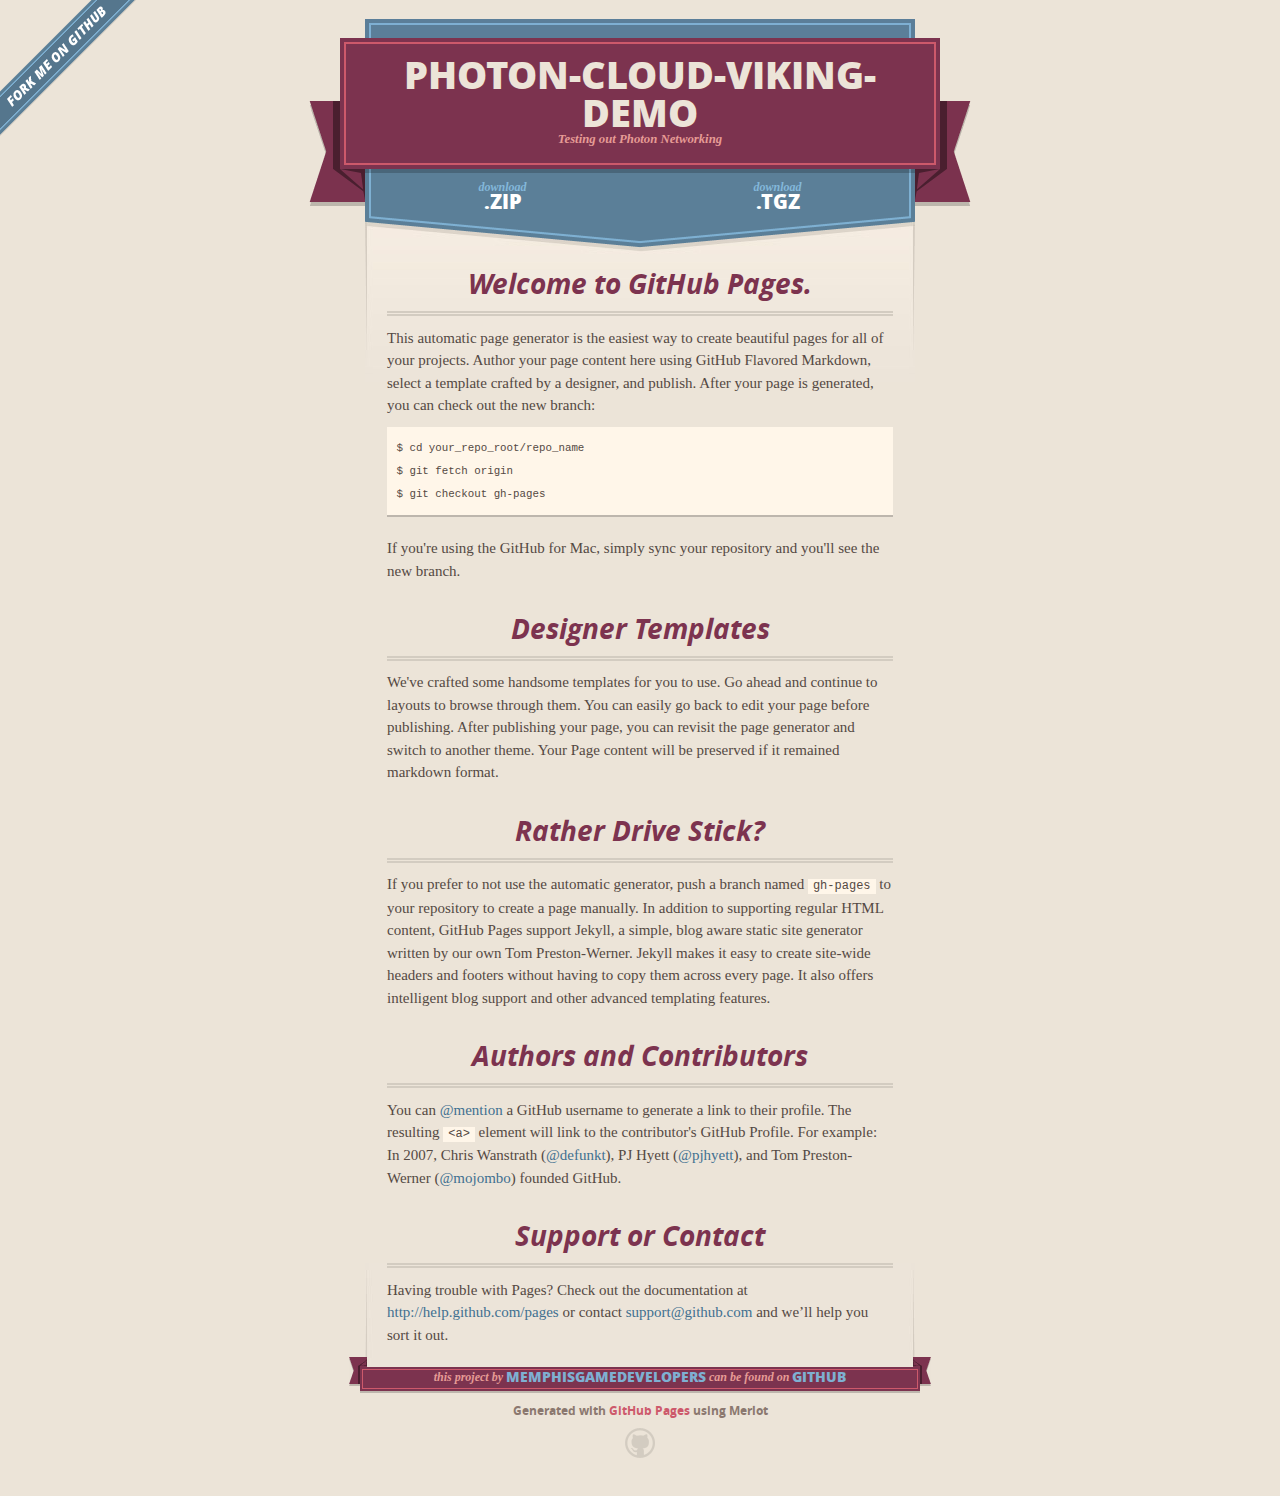
==== index.html @ 6aa8d36a "Create gh-pages branch via GitHub" ====
<!DOCTYPE html>
<html>
  <head>
    <meta charset='utf-8'>
    <meta http-equiv="X-UA-Compatible" content="chrome=1">
    <meta name="viewport" content="width=640" />

    <link rel="stylesheet" href="stylesheets/core.css" media="screen"/>
    <link rel="stylesheet" href="stylesheets/mobile.css" media="handheld, only screen and (max-device-width:640px)"/>
    <link rel="stylesheet" href="stylesheets/pygment_trac.css"/>

    <script type="text/javascript" src="javascripts/modernizr.js"></script>
    <script type="text/javascript" src="https://ajax.googleapis.com/ajax/libs/jquery/1.7.1/jquery.min.js"></script>
    <script type="text/javascript" src="javascripts/headsmart.min.js"></script>
    <script type="text/javascript">
      $(document).ready(function () {
        $('#main_content').headsmart()
      })
    </script>
    <title>Photon-cloud-viking-demo by MemphisGameDevelopers</title>
  </head>

  <body>
    <a id="forkme_banner" href="https://github.com/MemphisGameDevelopers/Photon-Cloud-Viking-Demo">View on GitHub</a>
    <div class="shell">

      <header>
        <span class="ribbon-outer">
          <span class="ribbon-inner">
            <h1>Photon-cloud-viking-demo</h1>
            <h2>Testing out Photon Networking</h2>
          </span>
          <span class="left-tail"></span>
          <span class="right-tail"></span>
        </span>
      </header>

      <section id="downloads">
        <span class="inner">
          <a href="https://github.com/MemphisGameDevelopers/Photon-Cloud-Viking-Demo/zipball/master" class="zip"><em>download</em> .ZIP</a><a href="https://github.com/MemphisGameDevelopers/Photon-Cloud-Viking-Demo/tarball/master" class="tgz"><em>download</em> .TGZ</a>
        </span>
      </section>


      <span class="banner-fix"></span>


      <section id="main_content">
        <h3>
<a name="welcome-to-github-pages" class="anchor" href="#welcome-to-github-pages"><span class="octicon octicon-link"></span></a>Welcome to GitHub Pages.</h3>

<p>This automatic page generator is the easiest way to create beautiful pages for all of your projects. Author your page content here using GitHub Flavored Markdown, select a template crafted by a designer, and publish. After your page is generated, you can check out the new branch:</p>

<pre><code>$ cd your_repo_root/repo_name
$ git fetch origin
$ git checkout gh-pages
</code></pre>

<p>If you're using the GitHub for Mac, simply sync your repository and you'll see the new branch.</p>

<h3>
<a name="designer-templates" class="anchor" href="#designer-templates"><span class="octicon octicon-link"></span></a>Designer Templates</h3>

<p>We've crafted some handsome templates for you to use. Go ahead and continue to layouts to browse through them. You can easily go back to edit your page before publishing. After publishing your page, you can revisit the page generator and switch to another theme. Your Page content will be preserved if it remained markdown format.</p>

<h3>
<a name="rather-drive-stick" class="anchor" href="#rather-drive-stick"><span class="octicon octicon-link"></span></a>Rather Drive Stick?</h3>

<p>If you prefer to not use the automatic generator, push a branch named <code>gh-pages</code> to your repository to create a page manually. In addition to supporting regular HTML content, GitHub Pages support Jekyll, a simple, blog aware static site generator written by our own Tom Preston-Werner. Jekyll makes it easy to create site-wide headers and footers without having to copy them across every page. It also offers intelligent blog support and other advanced templating features.</p>

<h3>
<a name="authors-and-contributors" class="anchor" href="#authors-and-contributors"><span class="octicon octicon-link"></span></a>Authors and Contributors</h3>

<p>You can <a href="https://github.com/blog/821" class="user-mention">@mention</a> a GitHub username to generate a link to their profile. The resulting <code>&lt;a&gt;</code> element will link to the contributor's GitHub Profile. For example: In 2007, Chris Wanstrath (<a href="https://github.com/defunkt" class="user-mention">@defunkt</a>), PJ Hyett (<a href="https://github.com/pjhyett" class="user-mention">@pjhyett</a>), and Tom Preston-Werner (<a href="https://github.com/mojombo" class="user-mention">@mojombo</a>) founded GitHub.</p>

<h3>
<a name="support-or-contact" class="anchor" href="#support-or-contact"><span class="octicon octicon-link"></span></a>Support or Contact</h3>

<p>Having trouble with Pages? Check out the documentation at <a href="http://help.github.com/pages">http://help.github.com/pages</a> or contact <a href="mailto:support@github.com">support@github.com</a> and we’ll help you sort it out.</p>
      </section>

      <footer>
        <span class="ribbon-outer">
          <span class="ribbon-inner">
            <p>this project by <a href="https://github.com/MemphisGameDevelopers">MemphisGameDevelopers</a> can be found on <a href="https://github.com/MemphisGameDevelopers/Photon-Cloud-Viking-Demo">GitHub</a></p>
          </span>
          <span class="left-tail"></span>
          <span class="right-tail"></span>
        </span>
        <p>Generated with <a href="http://pages.github.com">GitHub Pages</a> using Merlot</p>
        <span class="octocat"></span>
      </footer>

    </div>

    
  </body>
</html>
---- stylesheets/core.css ----
@import url("screen.css");
@import url("non-screen.css") handheld;
@import url("non-screen.css") only screen and (max-device-width:640px);
---- stylesheets/mobile.css ----
/* Generated by Font Squirrel (http://www.fontsquirrel.com) on February 9, 2012 */


@font-face {
  font-family: 'Open Sans';
  src: url('../fonts/opensans-regular-webfont.eot');
  src: url('../fonts/opensans-regular-webfont.eot?#iefix') format('embedded-opentype'),
       url('../fonts/opensans-regular-webfont.woff') format('woff'),
       url('../fonts/opensans-regular-webfont.ttf') format('truetype'),
       url('../fonts/opensans-regular-webfont.svg#OpenSansRegular') format('svg');
  font-weight: normal;
  font-style: normal;
}

@font-face {
  font-family: 'Open Sans';
  src: url('../fonts/opensans-italic-webfont.eot');
  src: url('../fonts/opensans-italic-webfont.eot?#iefix') format('embedded-opentype'),
       url('../fonts/opensans-italic-webfont.woff') format('woff'),
       url('../fonts/opensans-italic-webfont.ttf') format('truetype'),
       url('../fonts/opensans-italic-webfont.svg#OpenSansItalic') format('svg');
  font-weight: normal;
  font-style: italic;
}

@font-face {
  font-family: 'Open Sans';
  src: url('../fonts/opensans-bold-webfont.eot');
  src: url('../fonts/opensans-bold-webfont.eot?#iefix') format('embedded-opentype'),
       url('../fonts/opensans-bold-webfont.woff') format('woff'),
       url('../fonts/opensans-bold-webfont.ttf') format('truetype'),
       url('../fonts/opensans-bold-webfont.svg#OpenSansBold') format('svg');
  font-weight: bold;
  font-style: normal;
}

@font-face {
  font-family: 'Open Sans';
  src: url('../fonts/opensans-bolditalic-webfont.eot');
  src: url('../fonts/opensans-bolditalic-webfont.eot?#iefix') format('embedded-opentype'),
       url('../fonts/opensans-bolditalic-webfont.woff') format('woff'),
       url('../fonts/opensans-bolditalic-webfont.ttf') format('truetype'),
       url('../fonts/opensans-bolditalic-webfont.svg#OpenSansBoldItalic') format('svg');
  font-weight: bold;
  font-style: italic;
}

@font-face {
  font-family: 'Open Sans';
  src: url('../fonts/opensans-extrabold-webfont.eot');
  src: url('../fonts/opensans-extrabold-webfont.eot?#iefix') format('embedded-opentype'),
       url('../fonts/opensans-extrabold-webfont.woff') format('woff'),
       url('../fonts/opensans-extrabold-webfont.ttf') format('truetype'),
       url('../fonts/opensans-extrabold-webfont.svg#OpenSansExtrabold') format('svg');
  font-weight: bolder;
  font-style: normal;
}


/* http://meyerweb.com/eric/tools/css/reset/ 
   v2.0 | 20110126
   License: none (public domain)
*/

html, body, div, span, applet, object, iframe,
h1, h2, h3, h4, h5, h6, p, blockquote, pre,
a, abbr, acronym, address, big, cite, code,
del, dfn, em, img, ins, kbd, q, s, samp,
small, strike, strong, sub, sup, tt, var,
b, u, i, center,
dl, dt, dd, ol, ul, li,
fieldset, form, label, legend,
table, caption, tbody, tfoot, thead, tr, th, td,
article, aside, canvas, details, embed, 
figure, figcaption, footer, header, hgroup, 
menu, nav, output, ruby, section, summary,
time, mark, audio, video {
  margin: 0;
  padding: 0;
  border: 0;
  font-size: 100%;
  font: inherit;
  vertical-align: baseline;
}
/* HTML5 display-role reset for older browsers */
article, aside, details, figcaption, figure, 
footer, header, hgroup, menu, nav, section {
  display: block;
}
body {
  line-height: 1;
}
ol, ul {
  list-style: none;
}
blockquote, q {
  quotes: none;
}
blockquote:before, blockquote:after,
q:before, q:after {
  content: '';
  content: none;
}
table {
  border-collapse: collapse;
  border-spacing: 0;
}

header, footer, section {
  display: block;
  position: relative;
}

/* STYLES */

div.shell {
  display: block;
  width: 640px;
  margin: 0 auto;
}

a#forkme_banner {
  display: none;
}

/* header */

header {
  position: relative;
  z-index: 2;
  margin: 0;
  max-width: 640px;
  top: 51px;
}

header span.ribbon-inner {
  position: relative;
  display: block;
  background-color: #cd596b;
  border: 8px solid #7c334f;
  padding: 6px;
  z-index: 1;
}

header span.left-tail, header span.right-tail {
  position: relative;
  display: block;
  width: 19px;
  height: 10px;
  background: transparent url(../images/ribbon-tail-sprite-2x.png) 0 0 no-repeat;
  position: absolute;
  bottom: -10px;
  z-index: 0;
}

header span.left-tail {
  background-position: 0 0;
  left: 0;
}

header span.right-tail {
  background-position: -19px 0;
  right: 0;
}

header h1 {
  background-color: #7c334f;
  font-size: 2em;
  font-weight: bolder;
  font-style: normal;
  text-transform: uppercase;
  color: #ece4d8;
  text-align: center;
  line-height:1;  
  padding: 14px 20px 0;
}

header h2 {
  background-color: #7c334f;
  font: bold italic .85em/1.5 Georgia, Times, “Times New Roman”, serif;
  color: #e69b95;
  padding-bottom: 14px;
  margin-top: -3px;
  text-align: center;
}

section#downloads {
  position: relative;
  display: block;
  height: 171px;
  width: 602px;
  padding-bottom: 150px;
  margin: 51px auto -250px;
  z-index: 1;
  background: transparent url(../images/shield.png) center 0 no-repeat;
}

section#downloads a {
  display: none;
}

span.banner-fix {
  background: transparent url(../images/shield-fallback.png) center top no-repeat;
  display: block;
  height: 31px;
  position: absolute;
  width: 640px;
  top: 20px;

}

section#main_content {
  z-index: 2;
  padding: 20px 40px 0;
  min-height:185px;
}

/* footer */

footer {
  background: none;
  padding-top: 104px;
  margin: -94px auto 40px;
  max-width:640px;
  text-align: center;
}

footer span.ribbon-outer {
  display: block;
  position: relative;
  border-bottom: 2px solid #bdb6ad;
}

footer span.ribbon-inner {
  position: relative;
  display: block;
  background-color: #cd596b;
  border: 8px solid #7c334f;
  padding: 6px;
  z-index: 1;
}

footer p {
  font-family: 'Open Sans', sans-serif;
  font-weight: bold;
  font-size: .6em;
  color: #8b786f;
}

footer a {
  color: #cd596b;
}

footer span.ribbon-inner p {
  background-color: #7c334f;
  margin: 0;
  color: #e69b95;
  font: bold italic 22px/1 Georgia, Times, “Times New Roman”, serif;
  height: auto;
  line-height: 1.1;
  padding: 20px 0px 10px;
}

footer span.ribbon-inner a {
  display: block;
  position: relative;
  bottom: 0;
  color: #7eb0d2;
  font-family: 'Open Sans', sans-serif;
  text-transform: uppercase;
  font-style: normal;
  font-weight: bolder;
  font-size: 38px;
  padding-bottom: 10px;
}

footer span.ribbon-inner a:hover {
  color: #7eb0d2;
}

footer span.left-tail, footer span.right-tail {
  position: relative;
  display: block;
  width: 23px;
  height: 126px;
  background: transparent url(../images/small-ribbon-tail-sprite-2x.png) 0 0 no-repeat;
  position: absolute;
  top: -126px;
  z-index: 0;
}

footer span.left-tail {
  background-position: 0 0;
  left: 0;
}

footer span.right-tail {
  background-position: -23px 0;
  right: 0;
}

footer span.octocat {
  background: transparent url(../images/octocat-2x.png) 0 0 no-repeat;
  display: block;
  width: 60px;
  height: 60px;
  margin: 20px auto 0;}

/* content */

body {
  background: #ece4d8;
  font: normal normal 30px/1.5 Georgia, Palatino,” Palatino Linotype”, Times, “Times New Roman”, serif;
  color: #544943;
  -webkit-font-smoothing: antialiased;
}

a, a:hover {
  color: #417090;
}

a {
  text-decoration: none;
}

a:hover {
  text-decoration: underline;
}

h1,h2,h3,h4,h5,h6 {
  font-family: 'Open Sans', sans-serif;
  font-weight: bold;
}

p {
  margin: .7em 0 0;
}

strong {
  font-weight: bold;
}

em {
  font-style: italic;
}

ol {
  margin: .7em 0;
  list-style-type: decimal;
  padding-left: 1.35em;
}

ul {
  margin: .7em 0;
  padding-left: 1.35em;
}

ul li {
  padding-left: 20px;
  background: transparent url(../images/chevron-2x.png) left 15px no-repeat;
}

blockquote {
  font-family: 'Open Sans', sans-serif;
  margin: 20px 0;
  color: #8b786f;
  padding-left: 1.35em;
  background: transparent url('../images/blockquote-gfx-2x.png') 0 8px no-repeat;
}

img {
  -webkit-box-shadow: 0px 4px 0px #bdb6ad;
  -moz-box-shadow: 0px 4px 0px #bdb6ad;
  box-shadow: 0px 4px 0px #bdb6ad;
  border: 4px solid #fff6e9;
  max-width: 556px;
}

hr {
  border: none;
  outline: none;
  height: 42px;
  background: transparent url('../images/hr-2x.jpg') center center repeat-x;
  margin: 0 0 20px;
}

code {
  background: #fff6e9;
  font: normal normal .9em/1.7 "Lucida Sans Typewriter", "Lucida Console", Monaco, "Bitstream Vera Sans Mono", monospace;
  padding: 0 5px 1px;
}

pre {
  margin: 10px 0 20px;
  padding: .7em;
  background: #fff6e9;
  border-bottom: 4px solid #bdb6ad;
  font: normal normal .9em/1.7 "Lucida Sans Typewriter", "Lucida Console", Monaco, "Bitstream Vera Sans Mono", monospace;
  overflow: auto;
}

table {
  background: #fff6e9;
  display: table;
  width: 100%;
  border-collapse: separate;
  border-bottom: 4px solid #bdb6ad;
  margin: 10px 0;
}

tr {
  display: table-row;
}

th {
  display: table-cell;
  padding: 2px 10px;
  border: solid #ece4d8;
  border-width: 0 4px 4px 0;
  color: #cd596b;
  font-family: 'Open Sans', sans-serif;
  font-weight: bold;
  font-size: .85em;
}

td {
  display: table-cell;
  padding: 0 .7em;
  border: solid #ece4d8;
  border-width: 0 4px 4px 0;
}

td:last-child, th:last-child {
  border-right: none;
}

tr:last-child td {
  border-bottom: none;
}

dl {
  margin: .7em 0 20px;
}

dt {
  font-family: 'Open Sans', sans-serif;
  font-weight: bold;
}

dd {
  padding-left: 1.35em;
}

dd p:first-child {
  margin-top: 0;
}

/* Content based headers */

#main_content > .header-level-1:first-child,
#main_content > .header-level-2:first-child,
#main_content > .header-level-3:first-child,
#main_content > .header-level-4:first-child,
#main_content > .header-level-5:first-child,
#main_content > .header-level-6:first-child {
  margin-top: 0;
}

.header-level-1 {
  font-size: 1.85em;
  border-bottom: .2em double #d3ccc1;
  color: #7c334f;
  text-align: center;
  font-style: italic;
  margin: 1.1em 0 .38em;
  line-height: 1.2;
  padding-bottom: 10px
}

.header-level-2 {
  font-size: 1.58em;
  color: #7c334f;
  margin: .95em 0 .5em;
  border-bottom: .1em solid #D3CCC1;
  line-height: 1.2;
  padding-bottom: 10px
}

.header-level-3 {
  margin: 20px 0 10px;
  font-size: 1.45em;
}

.header-level-4 {
  margin: .6em 0;
  font-size: 1.2em;
  color: #cd596b;
}

.header-level-5 {
  margin: .7em 0;
  font-size: 1em;
  color: #8b786f;
}

.header-level-6 {
  margin: .8em 0;
  font-size: .85em;
  font-style: italic;
}
---- stylesheets/pygment_trac.css ----
.highlight  { background: #ffffff; }
.highlight .c { color: #999988; font-style: italic } /* Comment */
.highlight .err { color: #a61717; background-color: #e3d2d2 } /* Error */
.highlight .k { font-weight: bold } /* Keyword */
.highlight .o { font-weight: bold } /* Operator */
.highlight .cm { color: #999988; font-style: italic } /* Comment.Multiline */
.highlight .cp { color: #999999; font-weight: bold } /* Comment.Preproc */
.highlight .c1 { color: #999988; font-style: italic } /* Comment.Single */
.highlight .cs { color: #999999; font-weight: bold; font-style: italic } /* Comment.Special */
.highlight .gd { color: #000000; background-color: #ffdddd } /* Generic.Deleted */
.highlight .gd .x { color: #000000; background-color: #ffaaaa } /* Generic.Deleted.Specific */
.highlight .ge { font-style: italic } /* Generic.Emph */
.highlight .gr { color: #aa0000 } /* Generic.Error */
.highlight .gh { color: #999999 } /* Generic.Heading */
.highlight .gi { color: #000000; background-color: #ddffdd } /* Generic.Inserted */
.highlight .gi .x { color: #000000; background-color: #aaffaa } /* Generic.Inserted.Specific */
.highlight .go { color: #888888 } /* Generic.Output */
.highlight .gp { color: #555555 } /* Generic.Prompt */
.highlight .gs { font-weight: bold } /* Generic.Strong */
.highlight .gu { color: #800080; font-weight: bold; } /* Generic.Subheading */
.highlight .gt { color: #aa0000 } /* Generic.Traceback */
.highlight .kc { font-weight: bold } /* Keyword.Constant */
.highlight .kd { font-weight: bold } /* Keyword.Declaration */
.highlight .kn { font-weight: bold } /* Keyword.Namespace */
.highlight .kp { font-weight: bold } /* Keyword.Pseudo */
.highlight .kr { font-weight: bold } /* Keyword.Reserved */
.highlight .kt { color: #445588; font-weight: bold } /* Keyword.Type */
.highlight .m { color: #009999 } /* Literal.Number */
.highlight .s { color: #d14 } /* Literal.String */
.highlight .na { color: #008080 } /* Name.Attribute */
.highlight .nb { color: #0086B3 } /* Name.Builtin */
.highlight .nc { color: #445588; font-weight: bold } /* Name.Class */
.highlight .no { color: #008080 } /* Name.Constant */
.highlight .ni { color: #800080 } /* Name.Entity */
.highlight .ne { color: #990000; font-weight: bold } /* Name.Exception */
.highlight .nf { color: #990000; font-weight: bold } /* Name.Function */
.highlight .nn { color: #555555 } /* Name.Namespace */
.highlight .nt { color: #000080 } /* Name.Tag */
.highlight .nv { color: #008080 } /* Name.Variable */
.highlight .ow { font-weight: bold } /* Operator.Word */
.highlight .w { color: #bbbbbb } /* Text.Whitespace */
.highlight .mf { color: #009999 } /* Literal.Number.Float */
.highlight .mh { color: #009999 } /* Literal.Number.Hex */
.highlight .mi { color: #009999 } /* Literal.Number.Integer */
.highlight .mo { color: #009999 } /* Literal.Number.Oct */
.highlight .sb { color: #d14 } /* Literal.String.Backtick */
.highlight .sc { color: #d14 } /* Literal.String.Char */
.highlight .sd { color: #d14 } /* Literal.String.Doc */
.highlight .s2 { color: #d14 } /* Literal.String.Double */
.highlight .se { color: #d14 } /* Literal.String.Escape */
.highlight .sh { color: #d14 } /* Literal.String.Heredoc */
.highlight .si { color: #d14 } /* Literal.String.Interpol */
.highlight .sx { color: #d14 } /* Literal.String.Other */
.highlight .sr { color: #009926 } /* Literal.String.Regex */
.highlight .s1 { color: #d14 } /* Literal.String.Single */
.highlight .ss { color: #990073 } /* Literal.String.Symbol */
.highlight .bp { color: #999999 } /* Name.Builtin.Pseudo */
.highlight .vc { color: #008080 } /* Name.Variable.Class */
.highlight .vg { color: #008080 } /* Name.Variable.Global */
.highlight .vi { color: #008080 } /* Name.Variable.Instance */
.highlight .il { color: #009999 } /* Literal.Number.Integer.Long */

.type-csharp .highlight .k { color: #0000FF }
.type-csharp .highlight .kt { color: #0000FF }
.type-csharp .highlight .nf { color: #000000; font-weight: normal }
.type-csharp .highlight .nc { color: #2B91AF }
.type-csharp .highlight .nn { color: #000000 }
.type-csharp .highlight .s { color: #A31515 }
.type-csharp .highlight .sc { color: #A31515 }
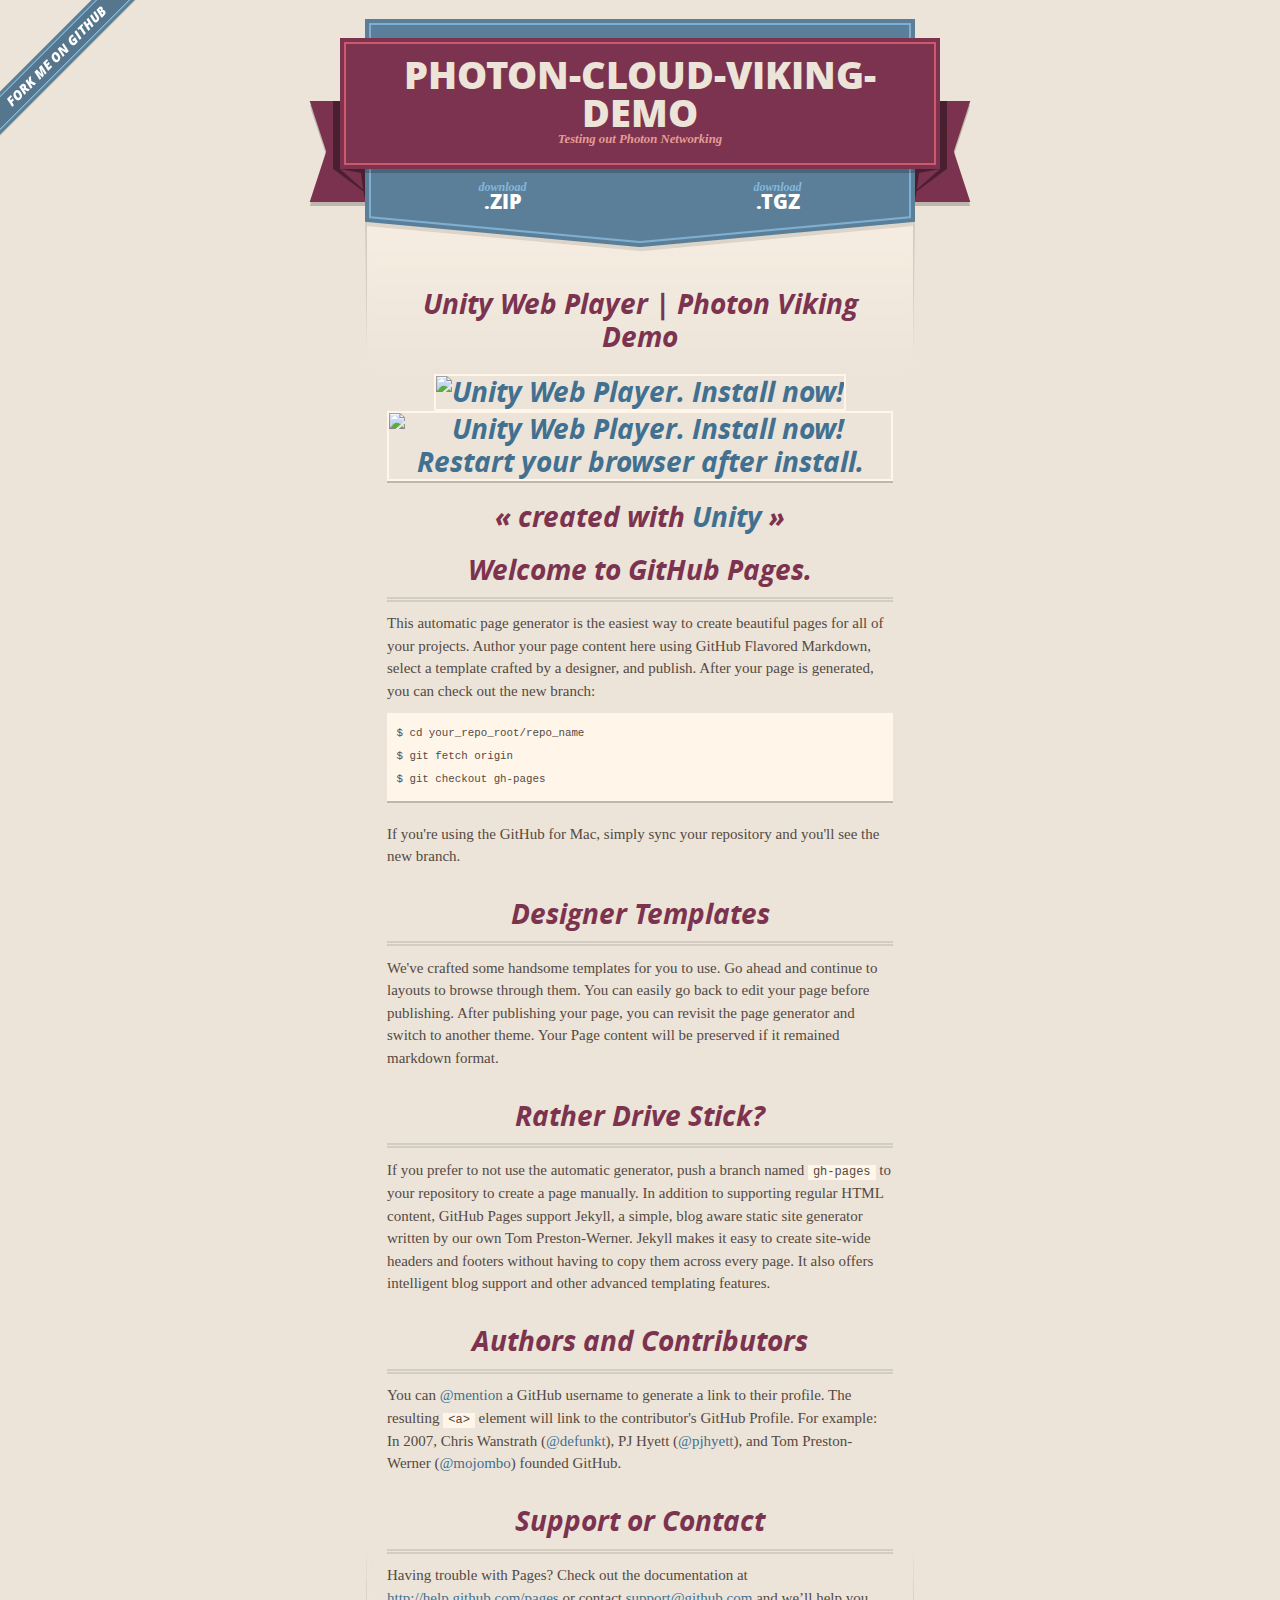
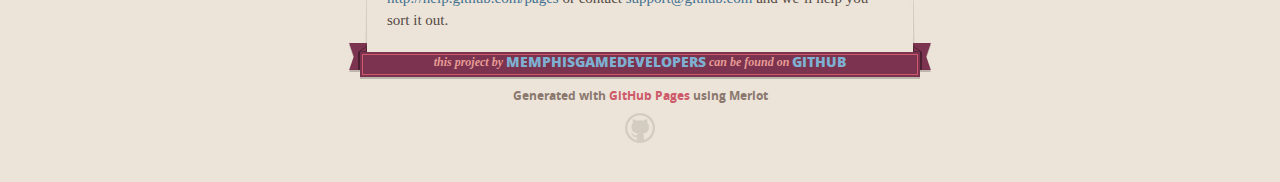
==== commit 6ef42b07: "Updated index.html to include Unity Webplayer of Viking Demo" ====
--- a/index.html
+++ b/index.html
@@ -17,6 +17,54 @@
         $('#main_content').headsmart()
       })
     </script>
+    		<script type="text/javascript">
+		<!--
+			var config = {
+				width: 960, 
+				height: 600,
+				params: { enableDebugging:"0" }
+				
+			};
+			var u = new UnityObject2(config);
+
+			jQuery(function() {
+
+				var $missingScreen = jQuery("#unityPlayer").find(".missing");
+				var $brokenScreen = jQuery("#unityPlayer").find(".broken");
+				$missingScreen.hide();
+				$brokenScreen.hide();
+				
+				u.observeProgress(function (progress) {
+					switch(progress.pluginStatus) {
+						case "broken":
+							$brokenScreen.find("a").click(function (e) {
+								e.stopPropagation();
+								e.preventDefault();
+								u.installPlugin();
+								return false;
+							});
+							$brokenScreen.show();
+						break;
+						case "missing":
+							$missingScreen.find("a").click(function (e) {
+								e.stopPropagation();
+								e.preventDefault();
+								u.installPlugin();
+								return false;
+							});
+							$missingScreen.show();
+						break;
+						case "installed":
+							$missingScreen.remove();
+						break;
+						case "first":
+						break;
+					}
+				});
+				u.initPlugin(jQuery("#unityPlayer")[0], "/webplayer/webplayer.unity3d");
+			});
+		-->
+		</script>
     <title>Photon-cloud-viking-demo by MemphisGameDevelopers</title>
   </head>
 
@@ -47,6 +95,23 @@
 
       <section id="main_content">
         <h3>
+        
+        <p class="header"><span>Unity Web Player | </span>Photon Viking Demo</p>
+		<div class="content">
+			<div id="unityPlayer">
+				<div class="missing">
+					<a href="http://unity3d.com/webplayer/" title="Unity Web Player. Install now!">
+						<img alt="Unity Web Player. Install now!" src="http://webplayer.unity3d.com/installation/getunity.png" width="193" height="63" />
+					</a>
+				</div>
+				<div class="broken">
+					<a href="http://unity3d.com/webplayer/" title="Unity Web Player. Install now! Restart your browser after install.">
+						<img alt="Unity Web Player. Install now! Restart your browser after install." src="http://webplayer.unity3d.com/installation/getunityrestart.png" width="193" height="63" />
+					</a>
+				</div>
+			</div>
+		</div>
+		<p class="footer">&laquo; created with <a href="http://unity3d.com/unity/" title="Go to unity3d.com">Unity</a> &raquo;</p>
 <a name="welcome-to-github-pages" class="anchor" href="#welcome-to-github-pages"><span class="octicon octicon-link"></span></a>Welcome to GitHub Pages.</h3>
 
 <p>This automatic page generator is the easiest way to create beautiful pages for all of your projects. Author your page content here using GitHub Flavored Markdown, select a template crafted by a designer, and publish. After your page is generated, you can check out the new branch:</p>
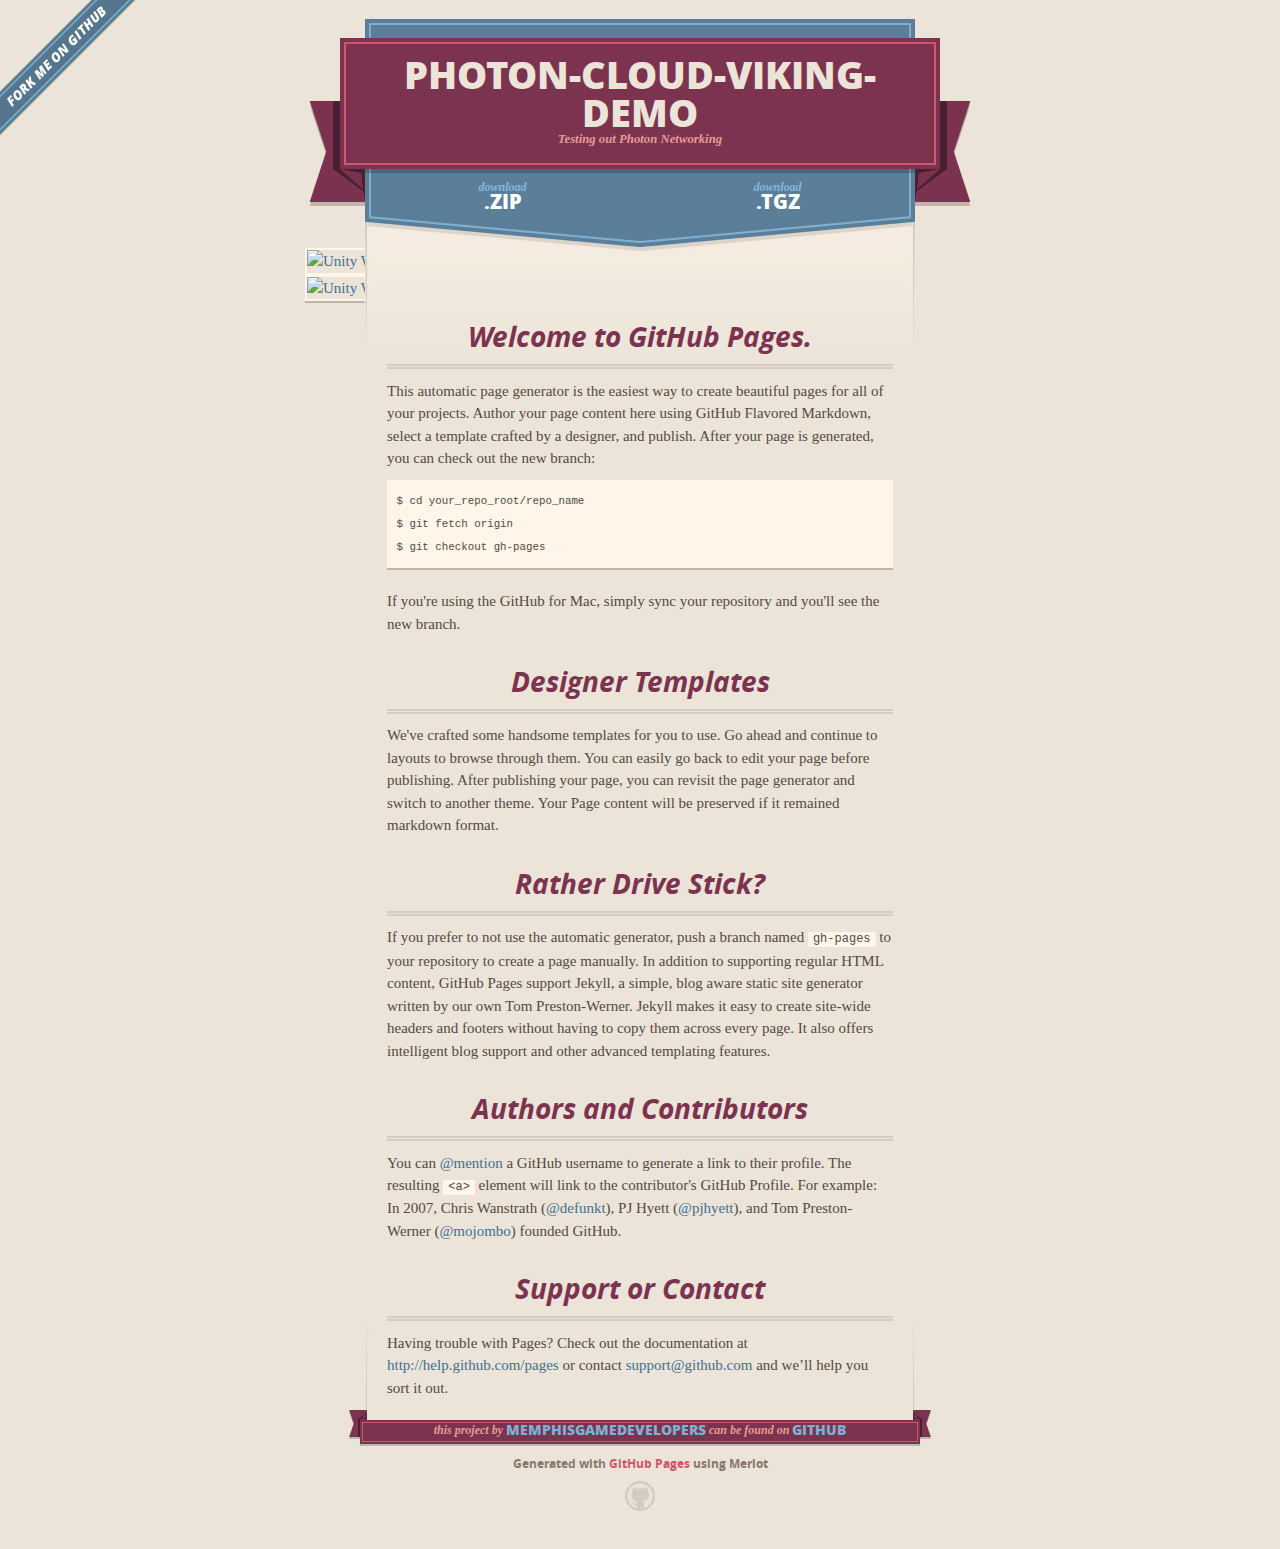
==== commit 187fa289: "Fixed webplayer" ====
--- a/index.html
+++ b/index.html
@@ -17,7 +17,16 @@
         $('#main_content').headsmart()
       })
     </script>
-    		<script type="text/javascript">
+    <script type='text/javascript' src='https://ssl-webplayer.unity3d.com/download_webplayer-3.x/3.0/uo/jquery.min.js'></script>
+    <script type="text/javascript">
+    <!--
+     	var unityObjectUrl = "http://webplayer.unity3d.com/download_webplayer-3.x/3.0/uo/UnityObject2.js";
+	if (document.location.protocol == 'https:')
+		unityObjectUrl = unityObjectUrl.replace("http://", "https://ssl-");
+	document.write('<script type="text\/javascript" src="' + unityObjectUrl + '"><\/script>');
+    -->
+    </script>
+    <script type="text/javascript">
 		<!--
 			var config = {
 				width: 960, 
@@ -61,7 +70,7 @@
 						break;
 					}
 				});
-				u.initPlugin(jQuery("#unityPlayer")[0], "/webplayer/webplayer.unity3d");
+				u.initPlugin(jQuery("#unityPlayer")[0], "webplayer/webplayer.unity3d");
 			});
 		-->
 		</script>
@@ -92,11 +101,8 @@
 
       <span class="banner-fix"></span>
 
-
-      <section id="main_content">
-        <h3>
-        
-        <p class="header"><span>Unity Web Player | </span>Photon Viking Demo</p>
+       <section id="webplayer">
+    
 		<div class="content">
 			<div id="unityPlayer">
 				<div class="missing">
@@ -111,7 +117,9 @@
 				</div>
 			</div>
 		</div>
-		<p class="footer">&laquo; created with <a href="http://unity3d.com/unity/" title="Go to unity3d.com">Unity</a> &raquo;</p>
+        </section>
+	<section id="main_content">
+        <h3>
 <a name="welcome-to-github-pages" class="anchor" href="#welcome-to-github-pages"><span class="octicon octicon-link"></span></a>Welcome to GitHub Pages.</h3>
 
 <p>This automatic page generator is the easiest way to create beautiful pages for all of your projects. Author your page content here using GitHub Flavored Markdown, select a template crafted by a designer, and publish. After your page is generated, you can check out the new branch:</p>
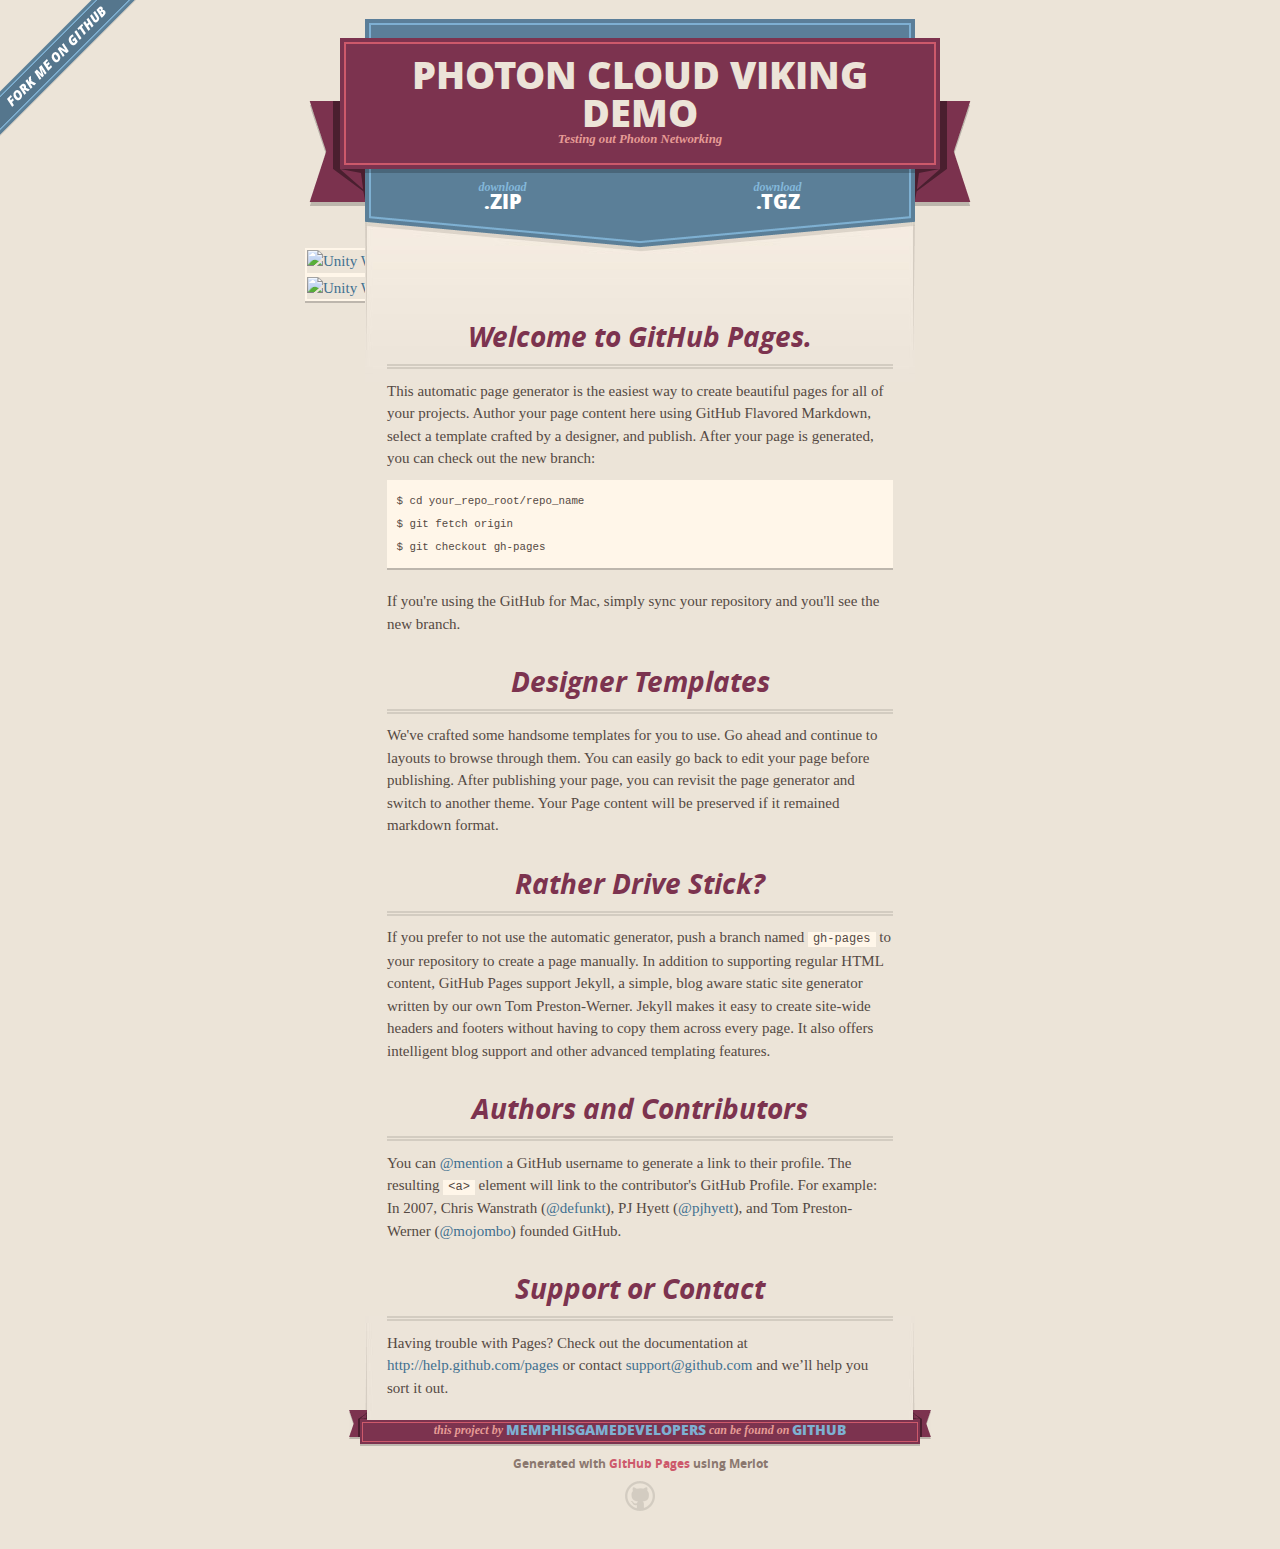
==== commit 54c61449: "adjusting page header" ====
--- a/index.html
+++ b/index.html
@@ -84,7 +84,7 @@
       <header>
         <span class="ribbon-outer">
           <span class="ribbon-inner">
-            <h1>Photon-cloud-viking-demo</h1>
+            <h1>Photon Cloud Viking Demo</h1>
             <h2>Testing out Photon Networking</h2>
           </span>
           <span class="left-tail"></span>
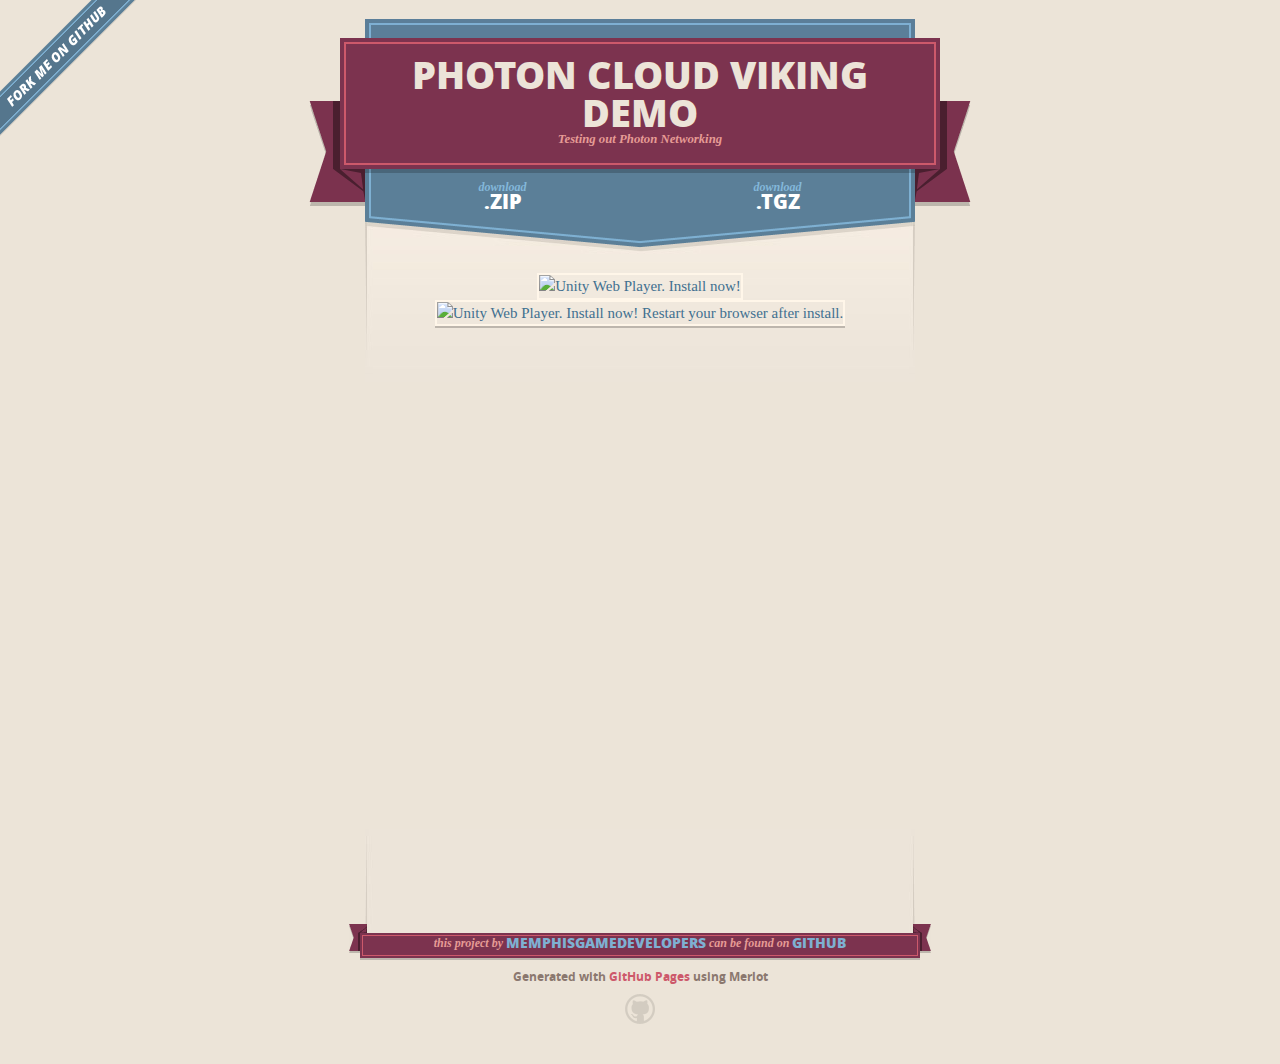
==== commit a269e944: "Futzing with CSS centering --Nick" ====
--- a/index.html
+++ b/index.html
@@ -101,8 +101,11 @@
 
       <span class="banner-fix"></span>
 
+	<section id="main_content">
+	
+	
+
        <section id="webplayer">
-    
 		<div class="content">
 			<div id="unityPlayer">
 				<div class="missing">
@@ -118,39 +121,10 @@
 			</div>
 		</div>
         </section>
-	<section id="main_content">
-        <h3>
-<a name="welcome-to-github-pages" class="anchor" href="#welcome-to-github-pages"><span class="octicon octicon-link"></span></a>Welcome to GitHub Pages.</h3>
-
-<p>This automatic page generator is the easiest way to create beautiful pages for all of your projects. Author your page content here using GitHub Flavored Markdown, select a template crafted by a designer, and publish. After your page is generated, you can check out the new branch:</p>
-
-<pre><code>$ cd your_repo_root/repo_name
-$ git fetch origin
-$ git checkout gh-pages
-</code></pre>
-
-<p>If you're using the GitHub for Mac, simply sync your repository and you'll see the new branch.</p>
-
-<h3>
-<a name="designer-templates" class="anchor" href="#designer-templates"><span class="octicon octicon-link"></span></a>Designer Templates</h3>
-
-<p>We've crafted some handsome templates for you to use. Go ahead and continue to layouts to browse through them. You can easily go back to edit your page before publishing. After publishing your page, you can revisit the page generator and switch to another theme. Your Page content will be preserved if it remained markdown format.</p>
-
-<h3>
-<a name="rather-drive-stick" class="anchor" href="#rather-drive-stick"><span class="octicon octicon-link"></span></a>Rather Drive Stick?</h3>
-
-<p>If you prefer to not use the automatic generator, push a branch named <code>gh-pages</code> to your repository to create a page manually. In addition to supporting regular HTML content, GitHub Pages support Jekyll, a simple, blog aware static site generator written by our own Tom Preston-Werner. Jekyll makes it easy to create site-wide headers and footers without having to copy them across every page. It also offers intelligent blog support and other advanced templating features.</p>
-
-<h3>
-<a name="authors-and-contributors" class="anchor" href="#authors-and-contributors"><span class="octicon octicon-link"></span></a>Authors and Contributors</h3>
-
-<p>You can <a href="https://github.com/blog/821" class="user-mention">@mention</a> a GitHub username to generate a link to their profile. The resulting <code>&lt;a&gt;</code> element will link to the contributor's GitHub Profile. For example: In 2007, Chris Wanstrath (<a href="https://github.com/defunkt" class="user-mention">@defunkt</a>), PJ Hyett (<a href="https://github.com/pjhyett" class="user-mention">@pjhyett</a>), and Tom Preston-Werner (<a href="https://github.com/mojombo" class="user-mention">@mojombo</a>) founded GitHub.</p>
-
-<h3>
-<a name="support-or-contact" class="anchor" href="#support-or-contact"><span class="octicon octicon-link"></span></a>Support or Contact</h3>
-
-<p>Having trouble with Pages? Check out the documentation at <a href="http://help.github.com/pages">http://help.github.com/pages</a> or contact <a href="mailto:support@github.com">support@github.com</a> and we’ll help you sort it out.</p>
-      </section>
+        
+        
+        
+    </section>
 
       <footer>
         <span class="ribbon-outer">
